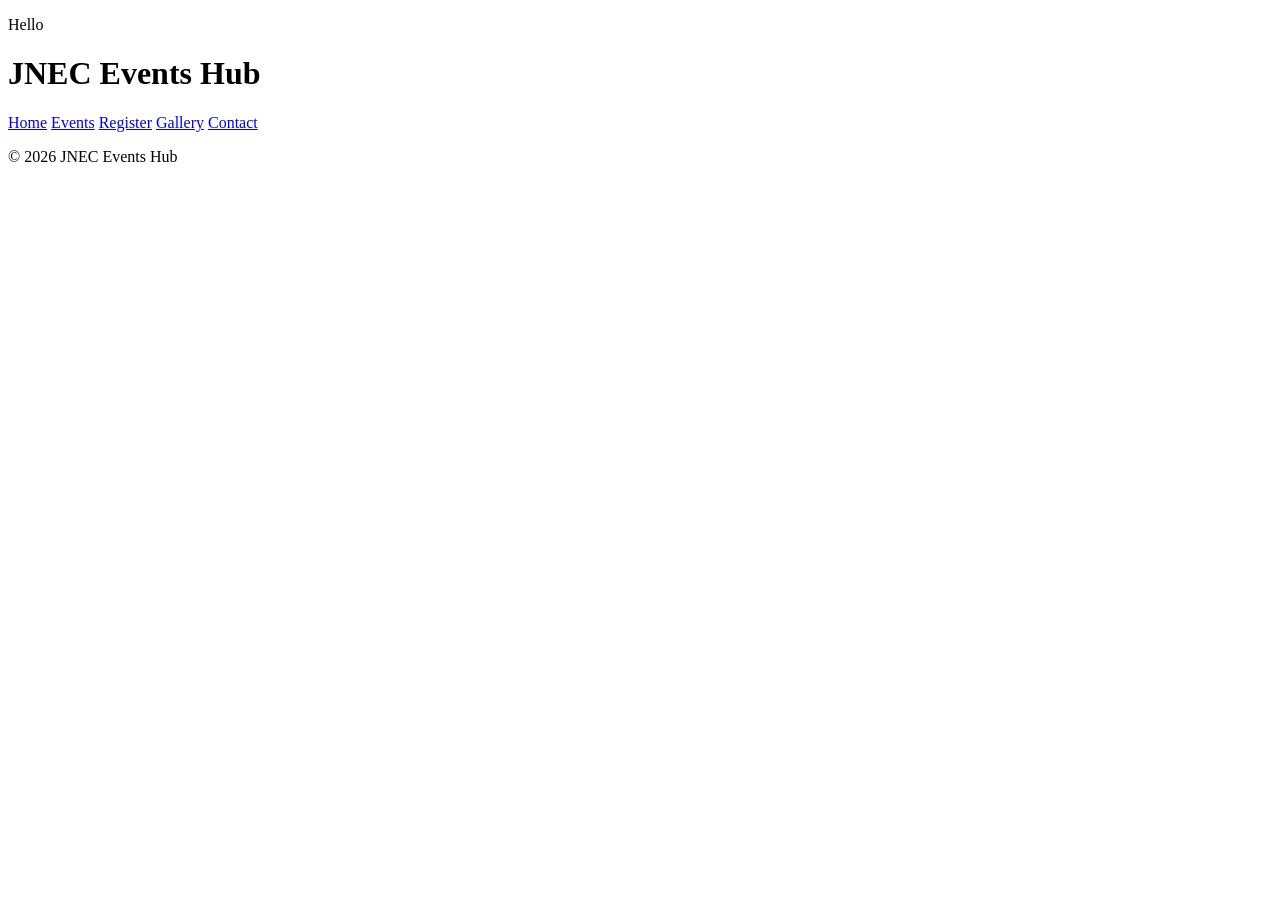
==== index.html @ 50f28904 "P2: shared shell on all pages" ====
<!DOCTYPE html>
<html lang="en">
<head>
<meta charset="UTF-8">
<meta name="viewport" content="width=device-width, initial-scale=1.0">
<title>JNEC Events Hub — Home</title>
</head>
<body>
<header id="top">
     <p>Hello</p>
<h1>JNEC Events Hub</h1>
<nav>
<a href="index.html" title="Go to home page">Home</a>
<a href="events.html">Events</a>
<a href="register.html">Register</a>
<a href="gallery.html">Gallery</a>
<a href="contact.html">Contact</a>
</nav>
</header>
<main>
<!-- page content here -->
</main>
<footer>
<p>&copy; 2026 JNEC Events Hub</p>
</footer>
</body>
</html>
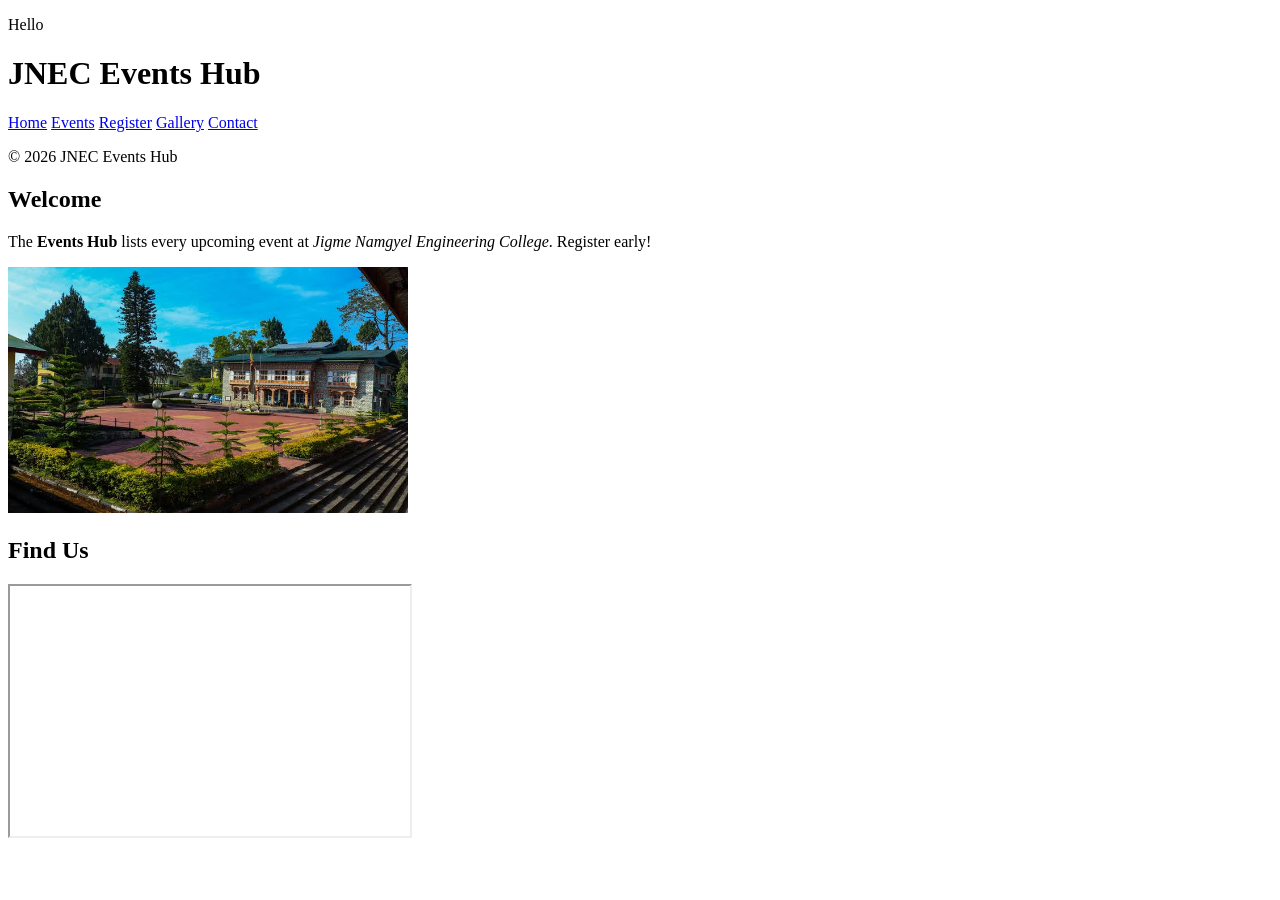
==== commit b6bcc41d: "P2: home page content" ====
--- a/index.html
+++ b/index.html
@@ -25,3 +25,19 @@
 </footer>
 </body>
 </html>
+<section id="welcome" class="intro">
+<h2>Welcome</h2>
+<p>The <strong>Events Hub</strong> lists every upcoming event at
+<em>Jigme Namgyel Engineering College</em>.
+<span class="highlight" title="Registrations close 3 days before each event">
+Register early!</span></p>
+<img src="media/images.jpg" alt="JNEC campus" width="400"
+title="Our campus in Dewathang">
+</section>
+<section id="location">
+<h2>Find Us</h2>
+<iframe
+src="https://www.openstreetmap.org/export/embed.html?bbox=91.44,26.85,91.48,26.88"
+width="400" height="250" title="Campus map"></iframe>
+</section>
+
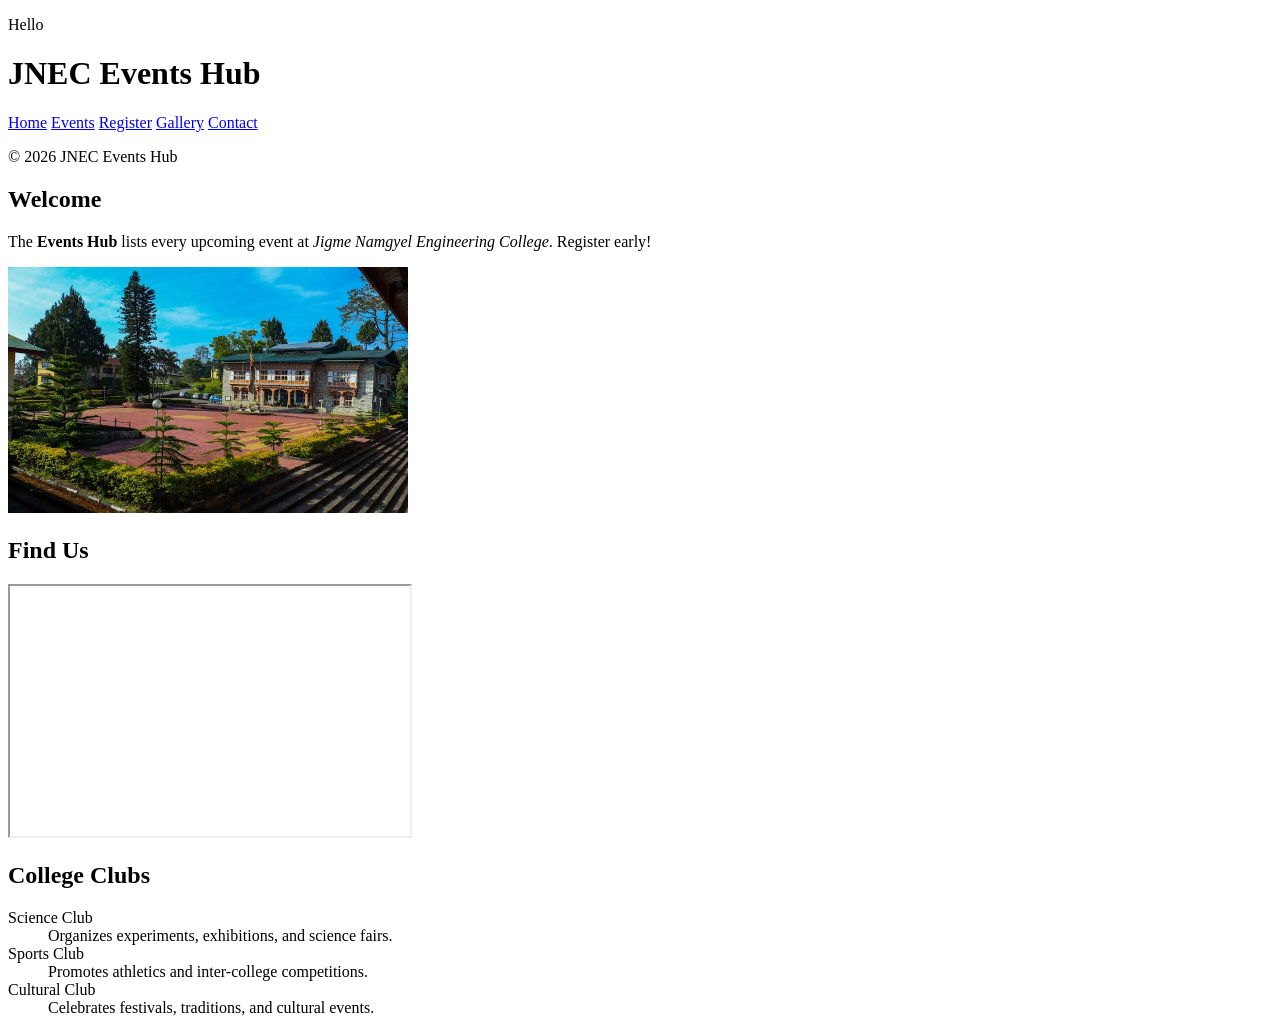
==== commit 19225361: "add clubs section with description list" ====
--- a/index.html
+++ b/index.html
@@ -40,4 +40,14 @@
 src="https://www.openstreetmap.org/export/embed.html?bbox=91.44,26.85,91.48,26.88"
 width="400" height="250" title="Campus map"></iframe>
 </section>
-
+<section>
+  <h2>College Clubs</h2>
+  <dl>
+    <dt>Science Club</dt>
+    <dd>Organizes experiments, exhibitions, and science fairs.</dd>
+    <dt>Sports Club</dt>
+    <dd>Promotes athletics and inter-college competitions.</dd>
+    <dt>Cultural Club</dt>
+    <dd>Celebrates festivals, traditions, and cultural events.</dd>
+  </dl>
+</section>
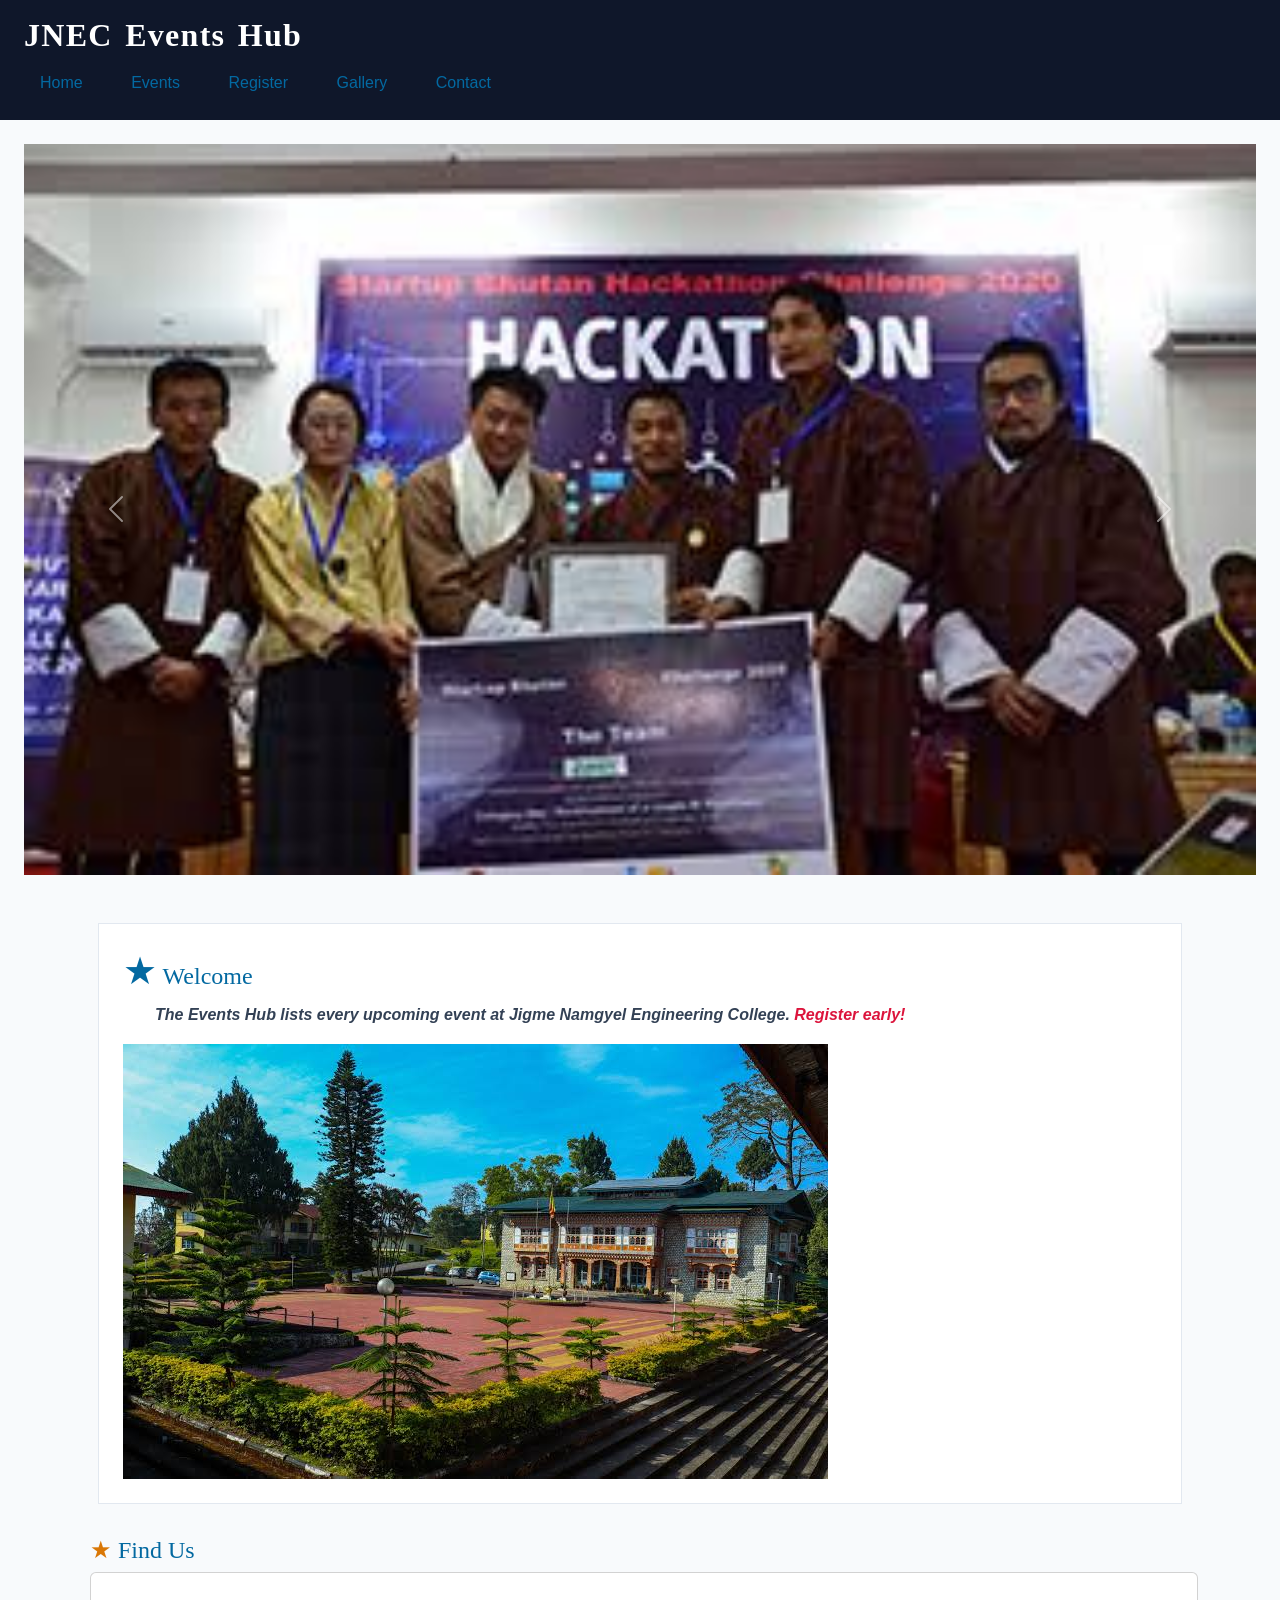
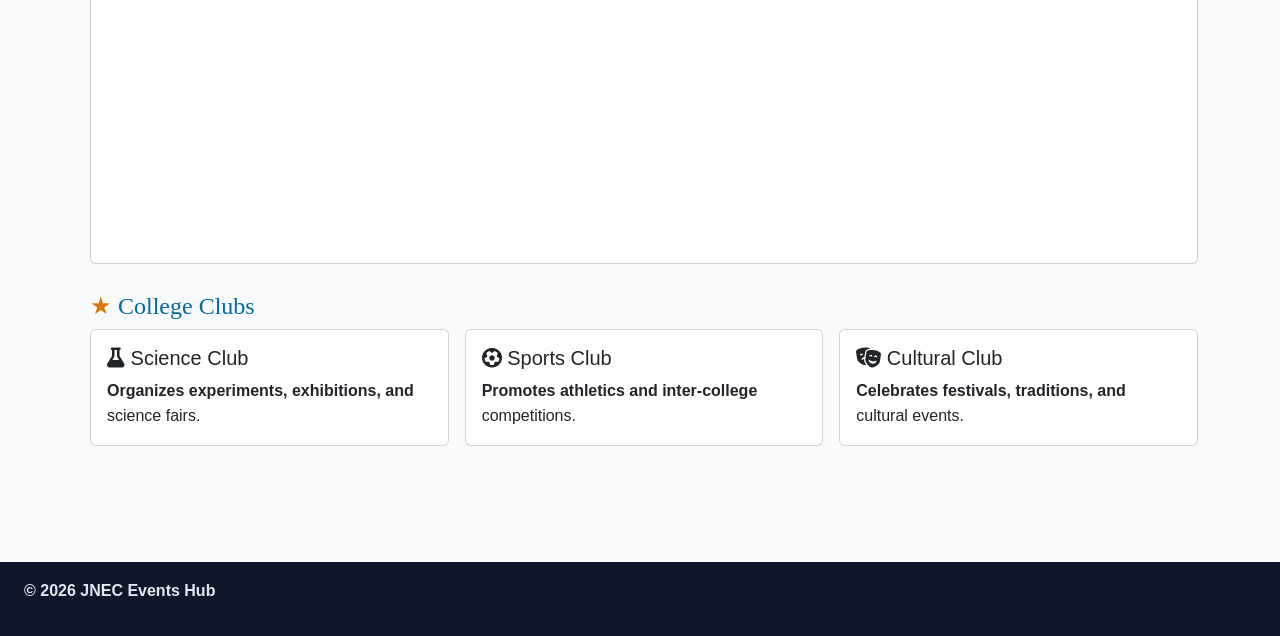
==== commit a7e9f05a: "p3: all selector types" ====
--- a/index.html
+++ b/index.html
@@ -4,50 +4,112 @@
 <meta charset="UTF-8">
 <meta name="viewport" content="width=device-width, initial-scale=1.0">
 <title>JNEC Events Hub — Home</title>
+
+<!-- 1. Bootstrap CSS (framework) -->
+<link href="https://cdn.jsdelivr.net/npm/bootstrap@5.3.3/dist/css/bootstrap.min.css" rel="stylesheet">
+<!-- 2. Font Awesome (icons) -->
+<link rel="stylesheet" href="https://cdnjs.cloudflare.com/ajax/libs/font-awesome/6.5.2/css/all.min.css">
+<!-- 3. YOUR CSS last so you can override Bootstrap -->
+<link rel="stylesheet" href="css/styles.css">
 </head>
 <body>
+
 <header id="top">
-     <p>Hello</p>
-<h1>JNEC Events Hub</h1>
-<nav>
-<a href="index.html" title="Go to home page">Home</a>
-<a href="events.html">Events</a>
-<a href="register.html">Register</a>
-<a href="gallery.html">Gallery</a>
-<a href="contact.html">Contact</a>
-</nav>
+  <h1 class="hero-title">JNEC Events Hub</h1>
+  <nav>
+    <a href="index.html" title="Go to home page">Home</a>
+    <a href="events.html">Events</a>
+    <a href="register.html">Register</a>
+    <a href="gallery.html">Gallery</a>
+    <a href="contact.html">Contact</a>
+  </nav>
 </header>
+
 <main>
-<!-- page content here -->
+
+  <!-- G4: Carousel -->
+  <div id="eventCarousel" class="carousel slide" data-bs-ride="carousel">
+    <div class="carousel-inner">
+      <div class="carousel-item active">
+        <img src="media/hackathon.jpg" class="d-block w-100" alt="Tech Week Hackathon banner">
+      </div>
+      <div class="carousel-item">
+        <img src="media/losar.jpg" class="d-block w-100" alt="Losar Festival Night banner">
+      </div>
+      <div class="carousel-item">
+        <img src="media/football.jpeg" class="d-block w-100" alt="Inter-College Football banner">
+      </div>
+    </div>
+    <button class="carousel-control-prev" type="button" data-bs-target="#eventCarousel" data-bs-slide="prev">
+      <span class="carousel-control-prev-icon" aria-hidden="true"></span>
+      <span class="visually-hidden">Previous</span>
+    </button>
+    <button class="carousel-control-next" type="button" data-bs-target="#eventCarousel" data-bs-slide="next">
+      <span class="carousel-control-next-icon" aria-hidden="true"></span>
+      <span class="visually-hidden">Next</span>
+    </button>
+  </div>
+
+  <div class="container py-4">
+
+    <section id="welcome" class="intro">
+      <h2>Welcome</h2>
+      <p>The <strong>Events Hub</strong> lists every upcoming event at
+        <em>Jigme Namgyel Engineering College</em>.
+        <span class="highlight" title="Registrations close 3 days before each event">Register early!</span>
+      </p>
+      <img src="media/images.jpg" alt="JNEC campus" class="img-fluid" title="Our campus in Dewathang">
+    </section>
+
+    <section id="location">
+      <h2>Find Us</h2>
+      <div class="card">
+        <div class="card-body">
+          <iframe
+            src="https://www.openstreetmap.org/export/embed.html?bbox=91.44,26.85,91.48,26.88"
+            width="100%" height="250" title="Campus map" style="border:0;"></iframe>
+        </div>
+      </div>
+    </section>
+
+    <section>
+      <h2>College Clubs</h2>
+      <div class="row g-3">
+        <div class="col-md-4">
+          <div class="card h-100">
+            <div class="card-body">
+              <h5 class="card-title"><i class="fa-solid fa-flask"></i> Science Club</h5>
+              <p class="card-text">Organizes experiments, exhibitions, and science fairs.</p>
+            </div>
+          </div>
+        </div>
+        <div class="col-md-4">
+          <div class="card h-100">
+            <div class="card-body">
+              <h5 class="card-title"><i class="fa-solid fa-futbol"></i> Sports Club</h5>
+              <p class="card-text">Promotes athletics and inter-college competitions.</p>
+            </div>
+          </div>
+        </div>
+        <div class="col-md-4">
+          <div class="card h-100">
+            <div class="card-body">
+              <h5 class="card-title"><i class="fa-solid fa-masks-theater"></i> Cultural Club</h5>
+              <p class="card-text">Celebrates festivals, traditions, and cultural events.</p>
+            </div>
+          </div>
+        </div>
+      </div>
+    </section>
+
+  </div>
 </main>
+
 <footer>
-<p>&copy; 2026 JNEC Events Hub</p>
+  <p>&copy; 2026 JNEC Events Hub</p>
 </footer>
+
+<!-- Bootstrap JS — needed for carousel -->
+<script src="https://cdn.jsdelivr.net/npm/bootstrap@5.3.3/dist/js/bootstrap.bundle.min.js"></script>
 </body>
-</html>
-<section id="welcome" class="intro">
-<h2>Welcome</h2>
-<p>The <strong>Events Hub</strong> lists every upcoming event at
-<em>Jigme Namgyel Engineering College</em>.
-<span class="highlight" title="Registrations close 3 days before each event">
-Register early!</span></p>
-<img src="media/images.jpg" alt="JNEC campus" width="400"
-title="Our campus in Dewathang">
-</section>
-<section id="location">
-<h2>Find Us</h2>
-<iframe
-src="https://www.openstreetmap.org/export/embed.html?bbox=91.44,26.85,91.48,26.88"
-width="400" height="250" title="Campus map"></iframe>
-</section>
-<section>
-  <h2>College Clubs</h2>
-  <dl>
-    <dt>Science Club</dt>
-    <dd>Organizes experiments, exhibitions, and science fairs.</dd>
-    <dt>Sports Club</dt>
-    <dd>Promotes athletics and inter-college competitions.</dd>
-    <dt>Cultural Club</dt>
-    <dd>Celebrates festivals, traditions, and cultural events.</dd>
-  </dl>
-</section>
+</html>
--- a/css/styles.css
+++ b/css/styles.css
@@ -0,0 +1,152 @@
+/* ============================================================
+   FILE: css/styles.css — shared by all JNEC Events Hub pages
+   Practical III — CSS structure, selectors, text, colour,
+   box model, display, responsive
+   ============================================================ */
+
+/* ---------- Part A — base / external CSS ---------- */
+body {
+  font-family: "Segoe UI", Arial, sans-serif;
+  margin: 0;
+  color: #1e293b;
+  background: #f8fafc;
+}
+
+header {
+  background: #0f172a;
+  color: white;
+  padding: 16px 24px;
+}
+
+nav a {
+  color: #7dd3fc;
+  margin-right: 12px;
+  text-decoration: none;
+}
+
+footer {
+  background: #0f172a;
+  color: #e2e8f0;
+  padding: 16px 24px;
+  margin-top: 40px;
+}
+
+main {
+  padding: 24px;
+}
+
+/* ---------- Part B — selectors ---------- */
+
+/* B1 — simple selectors */
+h1 { color: #ffffff; }                         /* element (on dark header) */
+.intro { background: #f8fafc; }                /* class */
+#welcome { padding: 24px; }                    /* id */
+p.intro { font-size: 1.05rem; }                /* element.class */
+h1, h2, h3 { font-family: Georgia, serif; }    /* grouping */
+
+/* B2 — combinator selectors */
+nav a { text-decoration: none; }               /* descendant (nav a) */
+main > section { margin-bottom: 24px; }        /* child */
+h2 + p { font-style: italic; }                 /* adjacent sibling */
+h2 ~ p { color: #334155; }                     /* general sibling */
+
+/* B3 — pseudo-class selectors */
+nav a:hover { color: #38bdf8; }
+input:focus { outline: 2px solid #0369a1; }
+input:checked + label { font-weight: 700; }
+tr:nth-child(even) { background: #f1f5f9; }
+
+/* anchor LVHA order */
+a:link { color: #0369a1; }
+a:visited { color: #7c3aed; }
+a:hover { color: #0ea5e9; }
+a:active { color: #b91c1c; }
+
+/* B4 — pseudo-element selectors */
+p::first-line { font-weight: bold; }
+.intro::first-letter {
+  font-size: 1.6em;
+  color: #0369a1;
+}
+h2::before { content: "★ "; color: #d97706; }
+li::marker { color: #059669; }
+::selection { color: #7f1d1d; background: #fde68a; }
+
+/* B5 — attribute selectors */
+a[target="_blank"] { color: #d97706; }
+input[type="file"] { border: 1px dashed #94a3b8; padding: 8px; }
+input[type="text"] { border: 1px solid #cbd5e1; padding: 8px; }
+
+/* ---------- Part C — text formatting & colour ---------- */
+
+/* C1 — font-family and size */
+h1 { font-size: 2rem; }
+h2 { font-size: 1.5rem; }
+
+/* C2 — weight, line-height, spacing */
+h1 { font-weight: 700; }
+body { line-height: 1.6; }
+.hero-title {
+  letter-spacing: 0.04em;
+  word-spacing: 0.1em;
+}
+em { font-style: italic; }
+
+/* C3 — indent, align, decorate */
+.intro p {
+  text-indent: 2em;
+  text-align: justify;
+}
+nav a { text-decoration: none; }
+.sold-out {
+  text-decoration: line-through;
+  text-decoration-color: #ef4444;
+  text-decoration-style: solid;
+}
+h2 { text-align: left; }
+
+/* C4 — colour: named, hex, RGB */
+body { color: rgb(30, 41, 59); }      /* RGB */
+h2 { color: #0369a1; }                /* hexadecimal */
+.highlight { color: crimson; }        /* named */
+header { background-color: #0f172a; }
+
+/* ---------- Part D — margin & padding (box model) ---------- */
+.intro {
+  margin: 24px 16px 32px 16px; /* top right bottom left */
+  padding: 20px;               /* all four sides */
+  border: 1px solid #e2e8f0;
+  background: white;
+}
+
+section {
+  margin-bottom: 28px;
+  padding-left: 8px;
+}
+
+/* ---------- Part E — display properties ---------- */
+nav a {
+  display: inline-block;
+  padding: 8px 16px;
+}
+.admin-only { display: none; }
+.badge { display: inline; }
+.event-card { display: block; }
+
+/* ---------- Part F — responsive design ---------- */
+img { max-width: 100%; height: auto; }
+
+@media (max-width: 600px) {
+  nav a {
+    display: block;
+    margin: 4px 0;
+  }
+  body { font-size: 15px; }
+}
+
+/* ---------- Own extra selectors (Activity 5) ---------- */
+/* :pseudo-class — highlights whichever nav link matches the current page */
+nav a:active { background: #0369a1; color: white; }
+
+/* [attribute] — flags every external link that opens in a new tab */
+a[target="_blank"]::after { content: " ↗"; }
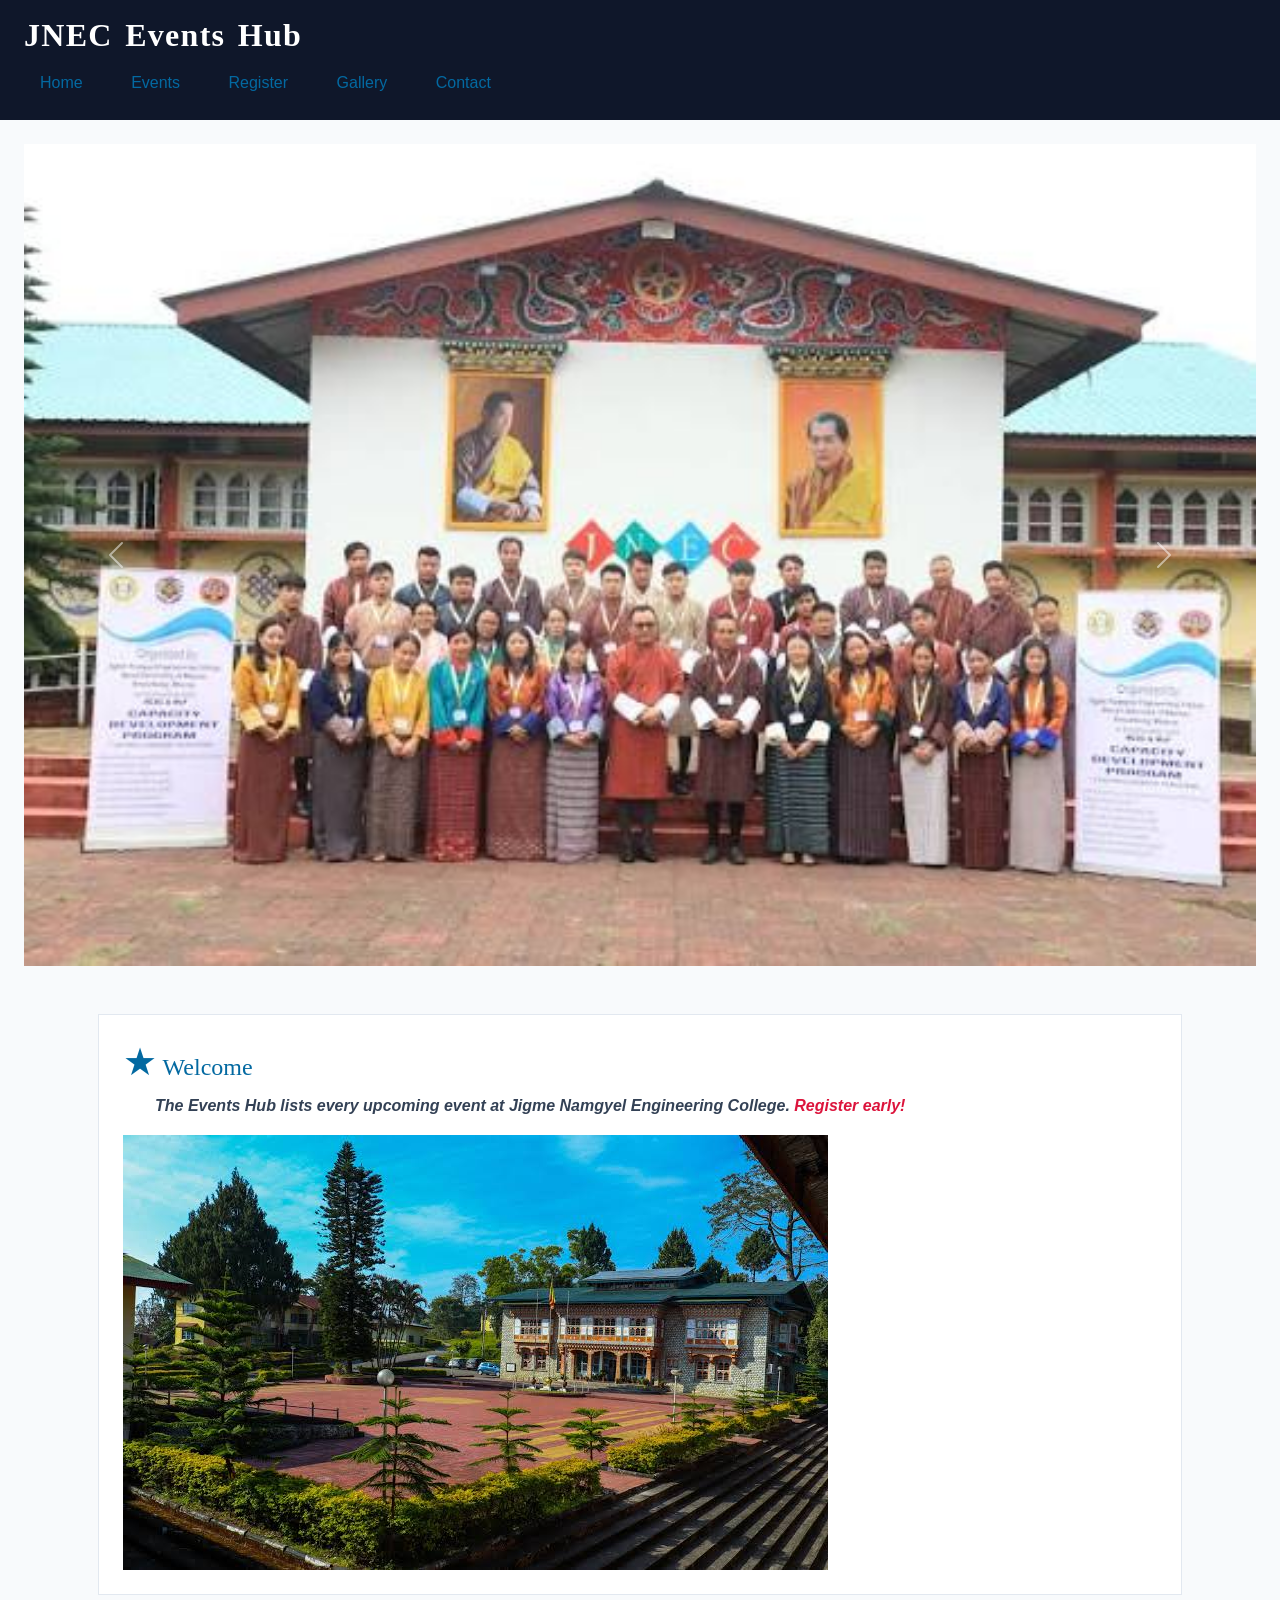
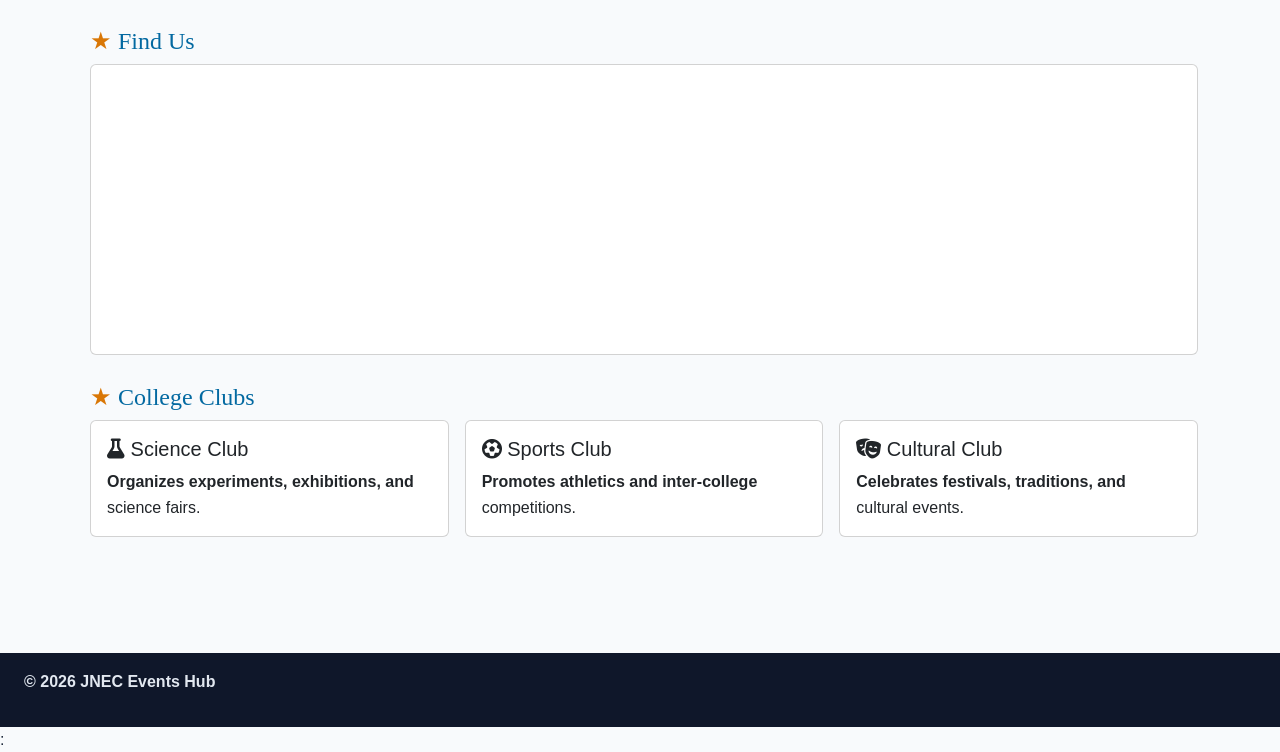
==== commit 82452eab: "updated code" ====
--- a/index.html
+++ b/index.html
@@ -31,14 +31,12 @@
   <div id="eventCarousel" class="carousel slide" data-bs-ride="carousel">
     <div class="carousel-inner">
       <div class="carousel-item active">
-        <img src="media/hackathon.jpg" class="d-block w-100" alt="Tech Week Hackathon banner">
+        <img src="media/banner 1.jpg" class="d-block w-100" alt="Tech Week Hackathon banner">
       </div>
       <div class="carousel-item">
-        <img src="media/losar.jpg" class="d-block w-100" alt="Losar Festival Night banner">
+        <img src="media/banner 2.jpg" class="d-block w-100" alt="Losar Festival Night banner">
       </div>
-      <div class="carousel-item">
-        <img src="media/football.jpeg" class="d-block w-100" alt="Inter-College Football banner">
-      </div>
+    
     </div>
     <button class="carousel-control-prev" type="button" data-bs-target="#eventCarousel" data-bs-slide="prev">
       <span class="carousel-control-prev-icon" aria-hidden="true"></span>
@@ -58,7 +56,7 @@
         <em>Jigme Namgyel Engineering College</em>.
         <span class="highlight" title="Registrations close 3 days before each event">Register early!</span>
       </p>
-      <img src="media/images.jpg" alt="JNEC campus" class="img-fluid" title="Our campus in Dewathang">
+      <img src="media/campus.jpg" alt="JNEC campus" class="img-fluid" title="Our campus in Dewathang">
     </section>
 
     <section id="location">
@@ -111,5 +109,7 @@
 
 <!-- Bootstrap JS — needed for carousel -->
 <script src="https://cdn.jsdelivr.net/npm/bootstrap@5.3.3/dist/js/bootstrap.bundle.min.js"></script>
+: <script src="js/main.js"></script> 
+
 </body>
-</html>+</html>
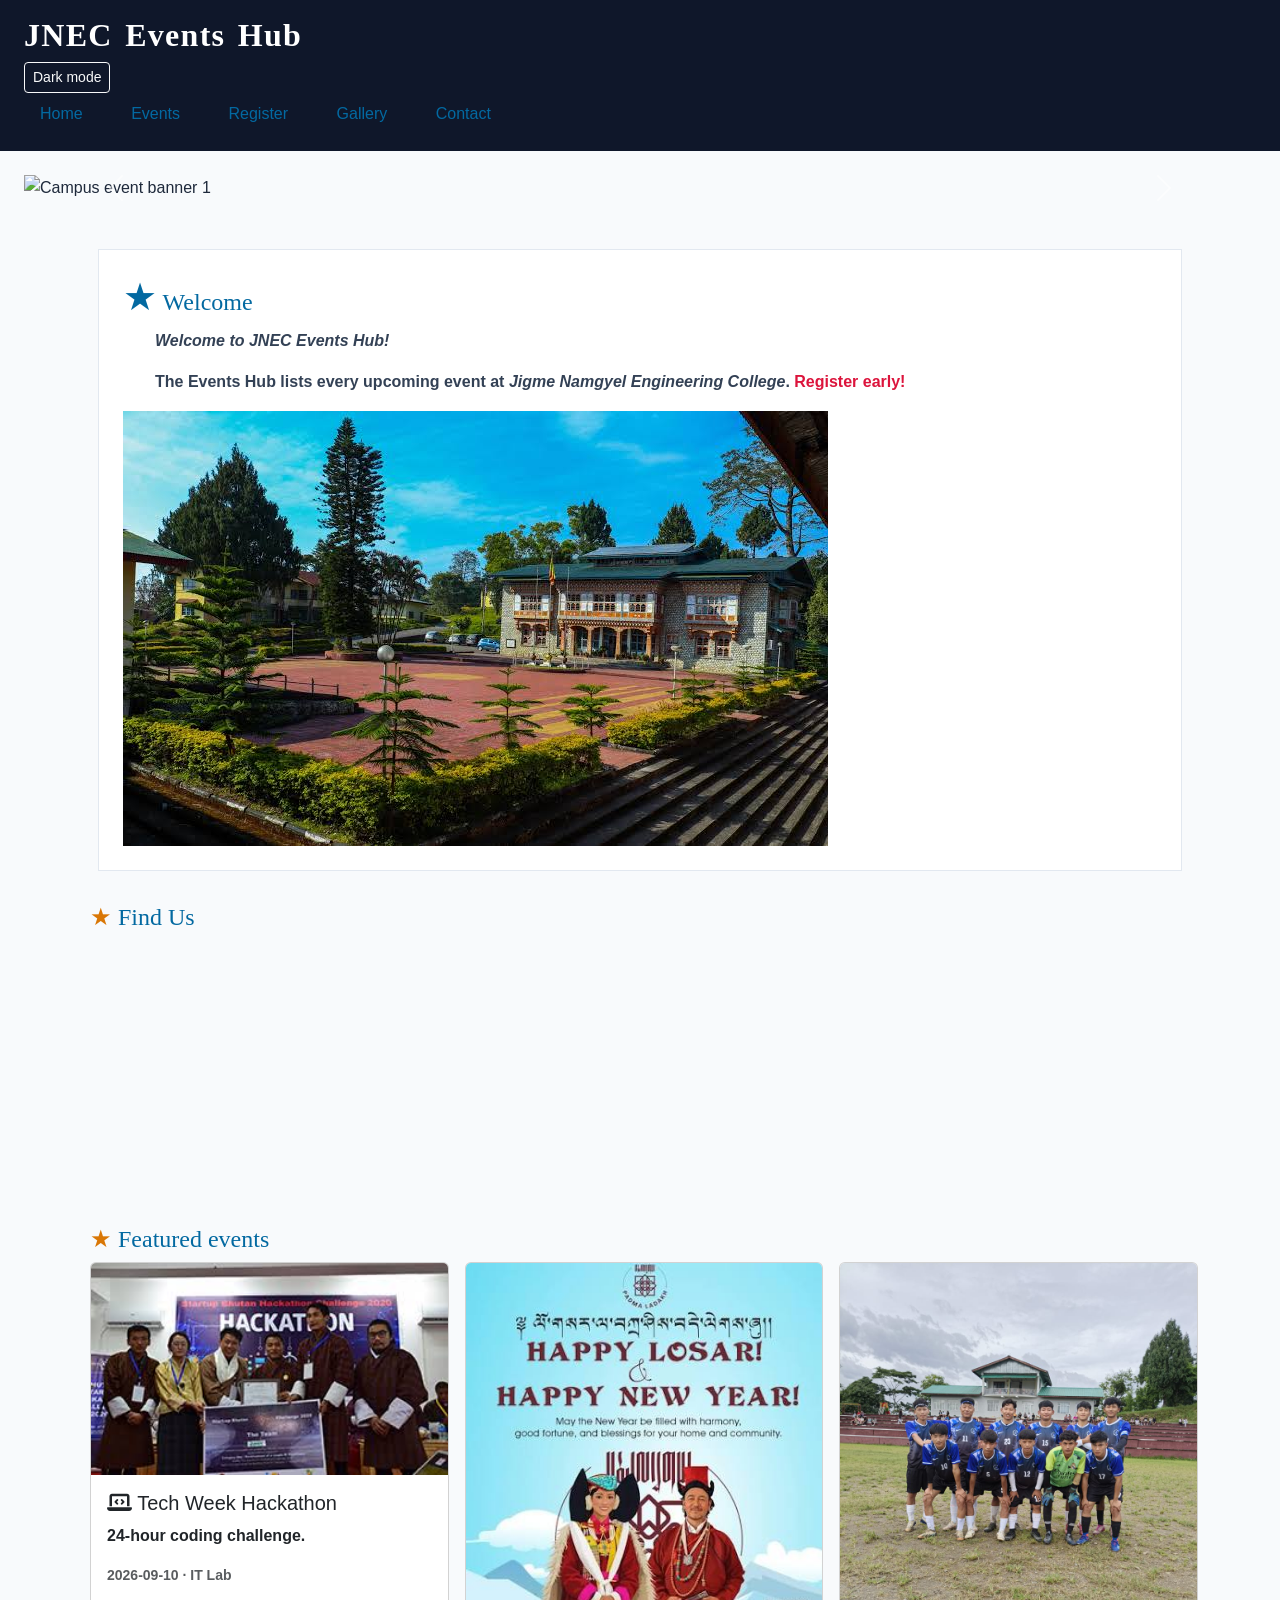
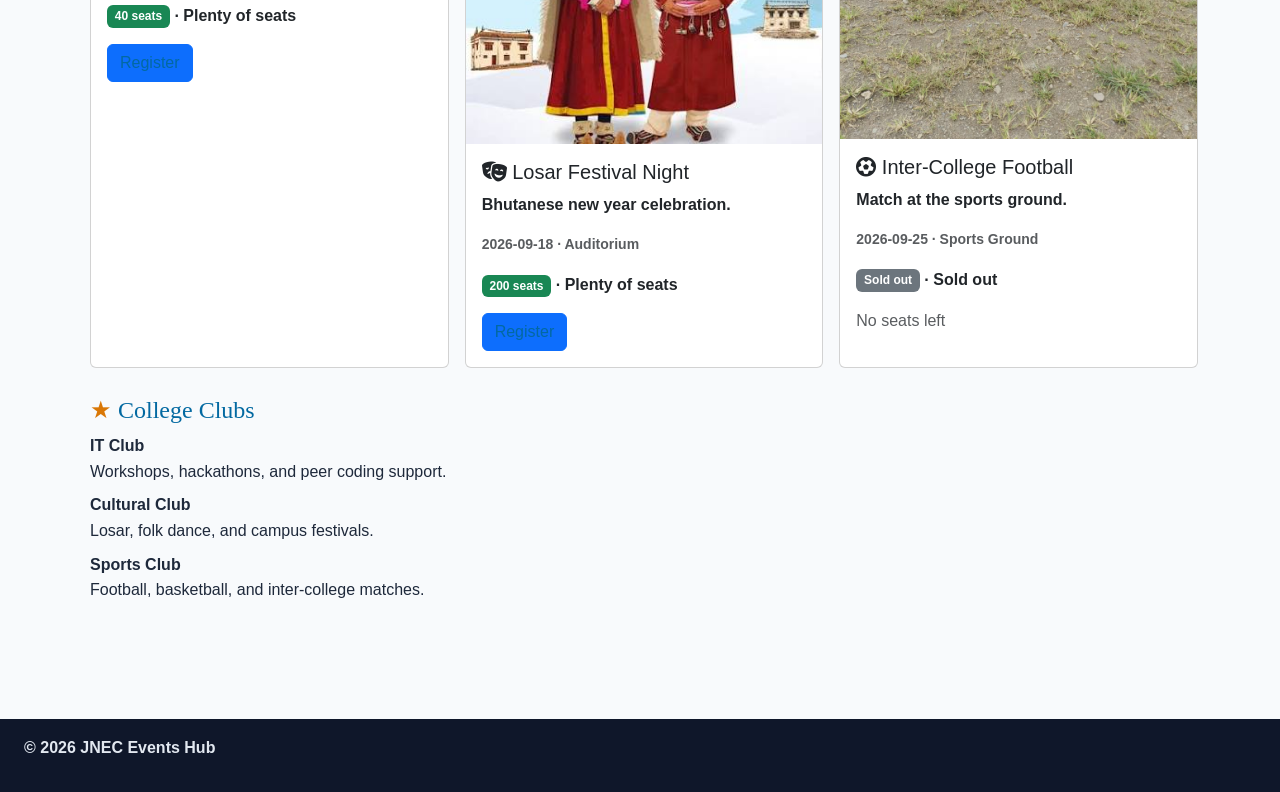
==== commit 4d730309: "intex.html updated" ====
--- a/index.html
+++ b/index.html
@@ -1,115 +1,99 @@
-<!DOCTYPE html>
-<html lang="en">
-<head>
-<meta charset="UTF-8">
-<meta name="viewport" content="width=device-width, initial-scale=1.0">
-<title>JNEC Events Hub — Home</title>
+<!DOCTYPE html> 
+ <html lang="en"> 
+ <head> 
+   <meta charset="UTF-8"> 
+   <meta name="viewport" content="width=device-width, initial-scale=1.0"> 
+   <title>JNEC Events Hub — Home</title> 
+   <link 
+href="https://cdn.jsdelivr.net/npm/bootstrap@5.3.3/dist/css/bootstrap.min.css" 
+rel="stylesheet"> 
+   <link rel="stylesheet" 
+href="https://cdnjs.cloudflare.com/ajax/libs/font-awesome/6.5.2/css/all.min.css"> 
+   <link rel="stylesheet" href="css/styles.css"> 
+ </head> 
+ <body> 
+   <header id="top"> 
+  <h1 class="hero-title">JNEC Events Hub</h1> 
+  <button type="button" id="darkToggle" class="btn btn-sm btn-outline-light">Dark 
+mode</button> 
+  <nav> 
+    <a href="index.html" title="Go to home page">Home</a> 
+    <a href="events.html">Events</a> 
+    <a href="register.html">Register</a> 
+    <a href="gallery.html">Gallery</a> 
+    <a href="contact.html">Contact</a> 
+  </nav> 
+   </header> 
+ 
+   <main> 
+  <div id="eventCarousel" class="carousel slide" data-bs-ride="carousel"> 
+    <div class="carousel-inner"> 
+      	<div class="carousel-item active"> 
+        <img src="media/banner1.jpg" class="d-block w-100" alt="Campus event banner
+1"> 
+      	</div> 
+      	<div class="carousel-item"> 
+        <img src="media/banner2.jpg" class="d-block w-100" alt="Campus event banner
+2"> 
+      	</div> 
+    </div> 
 
-<!-- 1. Bootstrap CSS (framework) -->
-<link href="https://cdn.jsdelivr.net/npm/bootstrap@5.3.3/dist/css/bootstrap.min.css" rel="stylesheet">
-<!-- 2. Font Awesome (icons) -->
-<link rel="stylesheet" href="https://cdnjs.cloudflare.com/ajax/libs/font-awesome/6.5.2/css/all.min.css">
-<!-- 3. YOUR CSS last so you can override Bootstrap -->
-<link rel="stylesheet" href="css/styles.css">
-</head>
-<body>
-
-<header id="top">
-  <h1 class="hero-title">JNEC Events Hub</h1>
-  <nav>
-    <a href="index.html" title="Go to home page">Home</a>
-    <a href="events.html">Events</a>
-    <a href="register.html">Register</a>
-    <a href="gallery.html">Gallery</a>
-    <a href="contact.html">Contact</a>
-  </nav>
-</header>
-
-<main>
-
-  <!-- G4: Carousel -->
-  <div id="eventCarousel" class="carousel slide" data-bs-ride="carousel">
-    <div class="carousel-inner">
-      <div class="carousel-item active">
-        <img src="media/banner 1.jpg" class="d-block w-100" alt="Tech Week Hackathon banner">
-      </div>
-      <div class="carousel-item">
-        <img src="media/banner 2.jpg" class="d-block w-100" alt="Losar Festival Night banner">
-      </div>
-    
-    </div>
-    <button class="carousel-control-prev" type="button" data-bs-target="#eventCarousel" data-bs-slide="prev">
-      <span class="carousel-control-prev-icon" aria-hidden="true"></span>
-      <span class="visually-hidden">Previous</span>
-    </button>
-    <button class="carousel-control-next" type="button" data-bs-target="#eventCarousel" data-bs-slide="next">
-      <span class="carousel-control-next-icon" aria-hidden="true"></span>
-      <span class="visually-hidden">Next</span>
-    </button>
-  </div>
-
-  <div class="container py-4">
-
-    <section id="welcome" class="intro">
-      <h2>Welcome</h2>
-      <p>The <strong>Events Hub</strong> lists every upcoming event at
-        <em>Jigme Namgyel Engineering College</em>.
-        <span class="highlight" title="Registrations close 3 days before each event">Register early!</span>
-      </p>
-      <img src="media/campus.jpg" alt="JNEC campus" class="img-fluid" title="Our campus in Dewathang">
-    </section>
-
-    <section id="location">
-      <h2>Find Us</h2>
-      <div class="card">
-        <div class="card-body">
-          <iframe
-            src="https://www.openstreetmap.org/export/embed.html?bbox=91.44,26.85,91.48,26.88"
-            width="100%" height="250" title="Campus map" style="border:0;"></iframe>
-        </div>
-      </div>
-    </section>
-
-    <section>
-      <h2>College Clubs</h2>
-      <div class="row g-3">
-        <div class="col-md-4">
-          <div class="card h-100">
-            <div class="card-body">
-              <h5 class="card-title"><i class="fa-solid fa-flask"></i> Science Club</h5>
-              <p class="card-text">Organizes experiments, exhibitions, and science fairs.</p>
-            </div>
-          </div>
-        </div>
-        <div class="col-md-4">
-          <div class="card h-100">
-            <div class="card-body">
-              <h5 class="card-title"><i class="fa-solid fa-futbol"></i> Sports Club</h5>
-              <p class="card-text">Promotes athletics and inter-college competitions.</p>
-            </div>
-          </div>
-        </div>
-        <div class="col-md-4">
-          <div class="card h-100">
-            <div class="card-body">
-              <h5 class="card-title"><i class="fa-solid fa-masks-theater"></i> Cultural Club</h5>
-              <p class="card-text">Celebrates festivals, traditions, and cultural events.</p>
-            </div>
-          </div>
-        </div>
-      </div>
-    </section>
-
-  </div>
-</main>
-
-<footer>
-  <p>&copy; 2026 JNEC Events Hub</p>
-</footer>
-
-<!-- Bootstrap JS — needed for carousel -->
-<script src="https://cdn.jsdelivr.net/npm/bootstrap@5.3.3/dist/js/bootstrap.bundle.min.js"></script>
-: <script src="js/main.js"></script> 
-
-</body>
-</html>
+    <button class="carousel-control-prev" type="button" 
+               data-bs-target="#eventCarousel" data-bs-slide="prev"> 
+	      	<span class="carousel-control-prev-icon" aria-hidden="true"></span> 
+	      	<span class="visually-hidden">Previous</span> 
+    </button> 
+    <button class="carousel-control-next" type="button" 
+               data-bs-target="#eventCarousel" data-bs-slide="next"> 
+	      	<span class="carousel-control-next-icon" aria-hidden="true"></span> 
+	      	<span class="visually-hidden">Next</span> 
+    </button> 
+  </div> 
+ 
+  <div class="container py-4"> 
+    <section id="welcome" class="intro"> 
+	      	<h2>Welcome</h2> 
+	      	<p id="welcomeMsg">Welcome.</p> 
+	      	<p>The <strong>Events Hub</strong> lists every upcoming event at 
+         <em>Jigme Namgyel Engineering College</em>. 
+         <span class="highlight" title="Registrations close 3 days before each 
+event">Register early!</span></p> 
+	      	<img src="media/campus.jpg" alt="JNEC campus" class="img-fluid" title="Our 
+campus in Dewathang"> 
+    </section> 
+ 
+    <section id="location"> 
+	      	<h2>Find Us</h2> 
+	      	<iframe 
+src="https://www.openstreetmap.org/export/embed.html?bbox=91.44,26.85,91.48,26.88" 
+              width="400" height="250" title="Campus map"></iframe> 
+    </section> 
+ 
+    <section id="featured"> 
+	      	<h2>Featured events</h2> 
+	      	<div class="row g-3" id="home-events"></div> 
+    </section> 
+ 
+    <section id="clubs"> 
+	      	<h2>College Clubs</h2> 
+	      	<dl> 
+        <dt>IT Club</dt> 
+        <dd>Workshops, hackathons, and peer coding support.</dd> 
+        <dt>Cultural Club</dt> 
+        <dd>Losar, folk dance, and campus festivals.</dd> 
+        <dt>Sports Club</dt> 
+        <dd>Football, basketball, and inter-college matches.</dd> 
+	      	</dl> 
+    </section> 
+  </div> 
+   </main> 
+ 
+   <footer> 
+  <p>&copy; <span id="year"></span> JNEC Events Hub</p> 
+   </footer> 
+   <script 
+src="https://cdn.jsdelivr.net/npm/bootstrap@5.3.3/dist/js/bootstrap.bundle.min.js">
+</script> 
+   <script src="js/main.js"></script> 
+ </body> 
+ </html> 
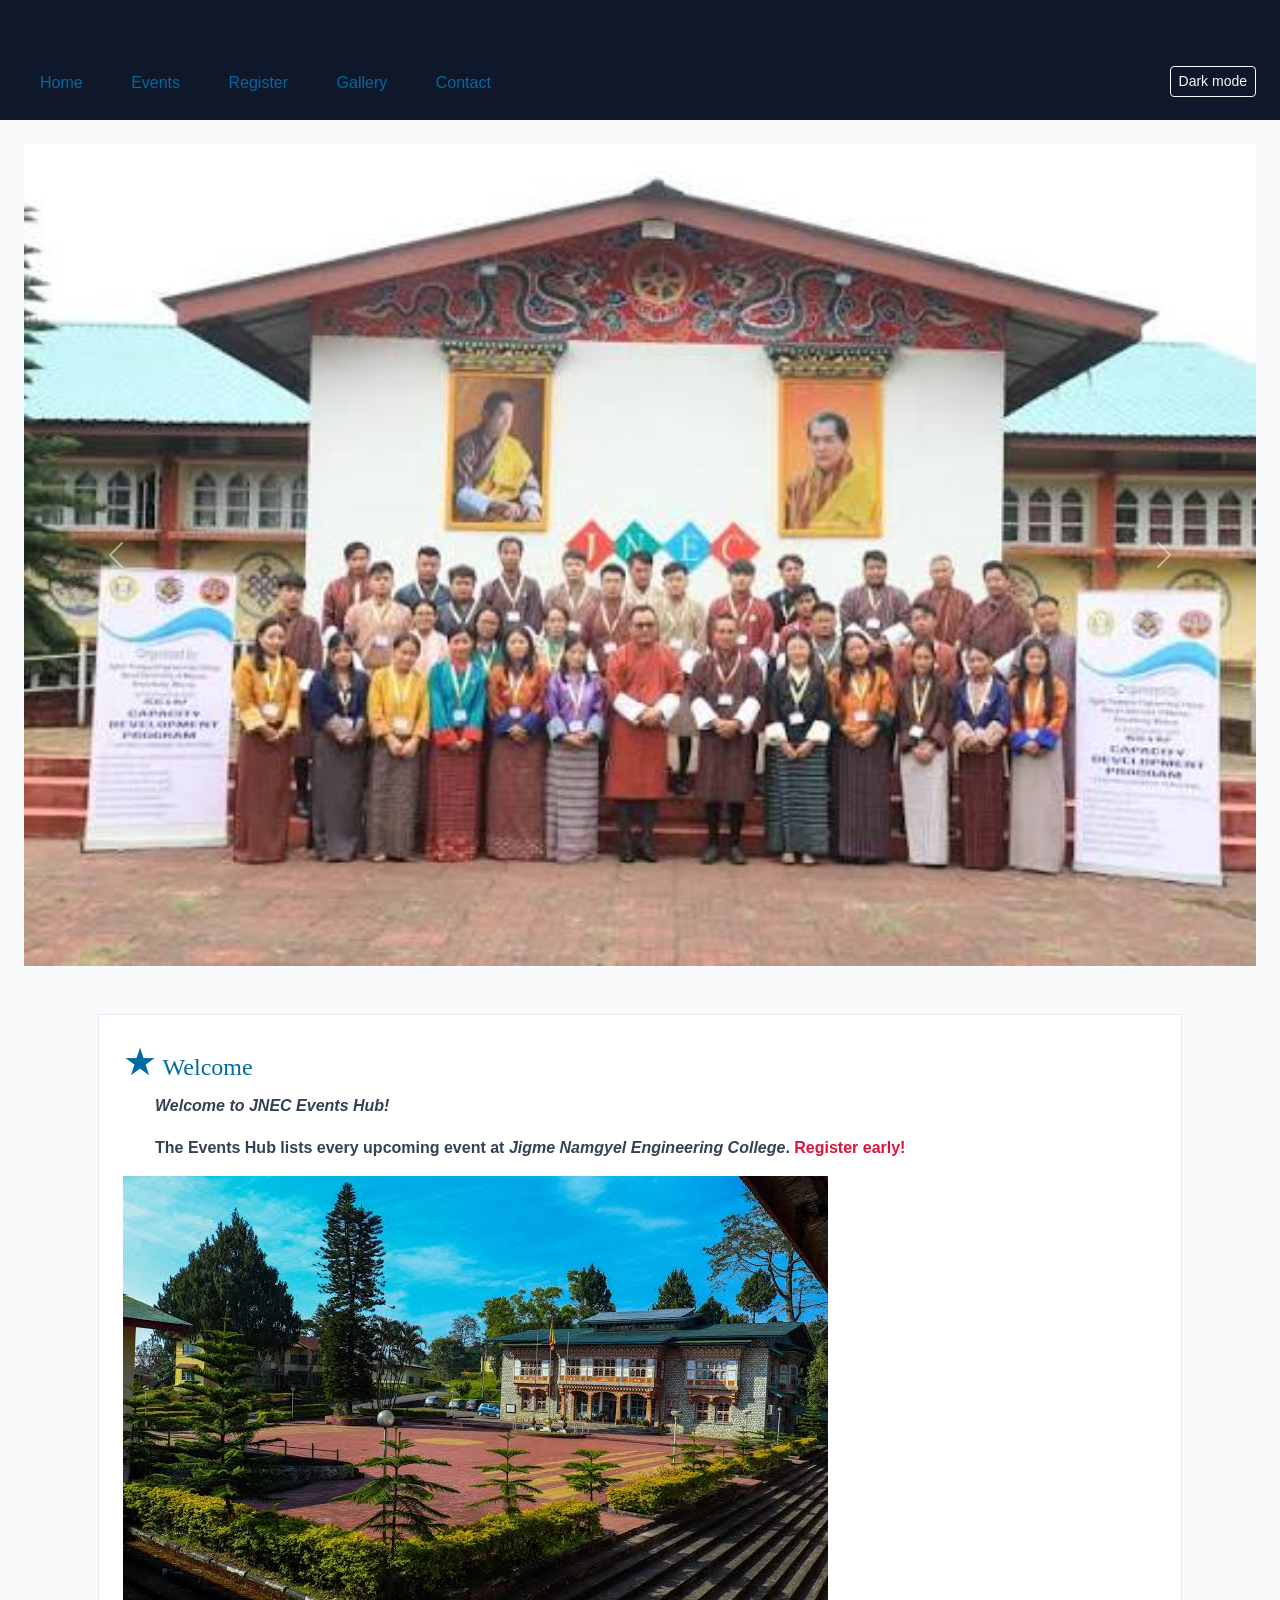
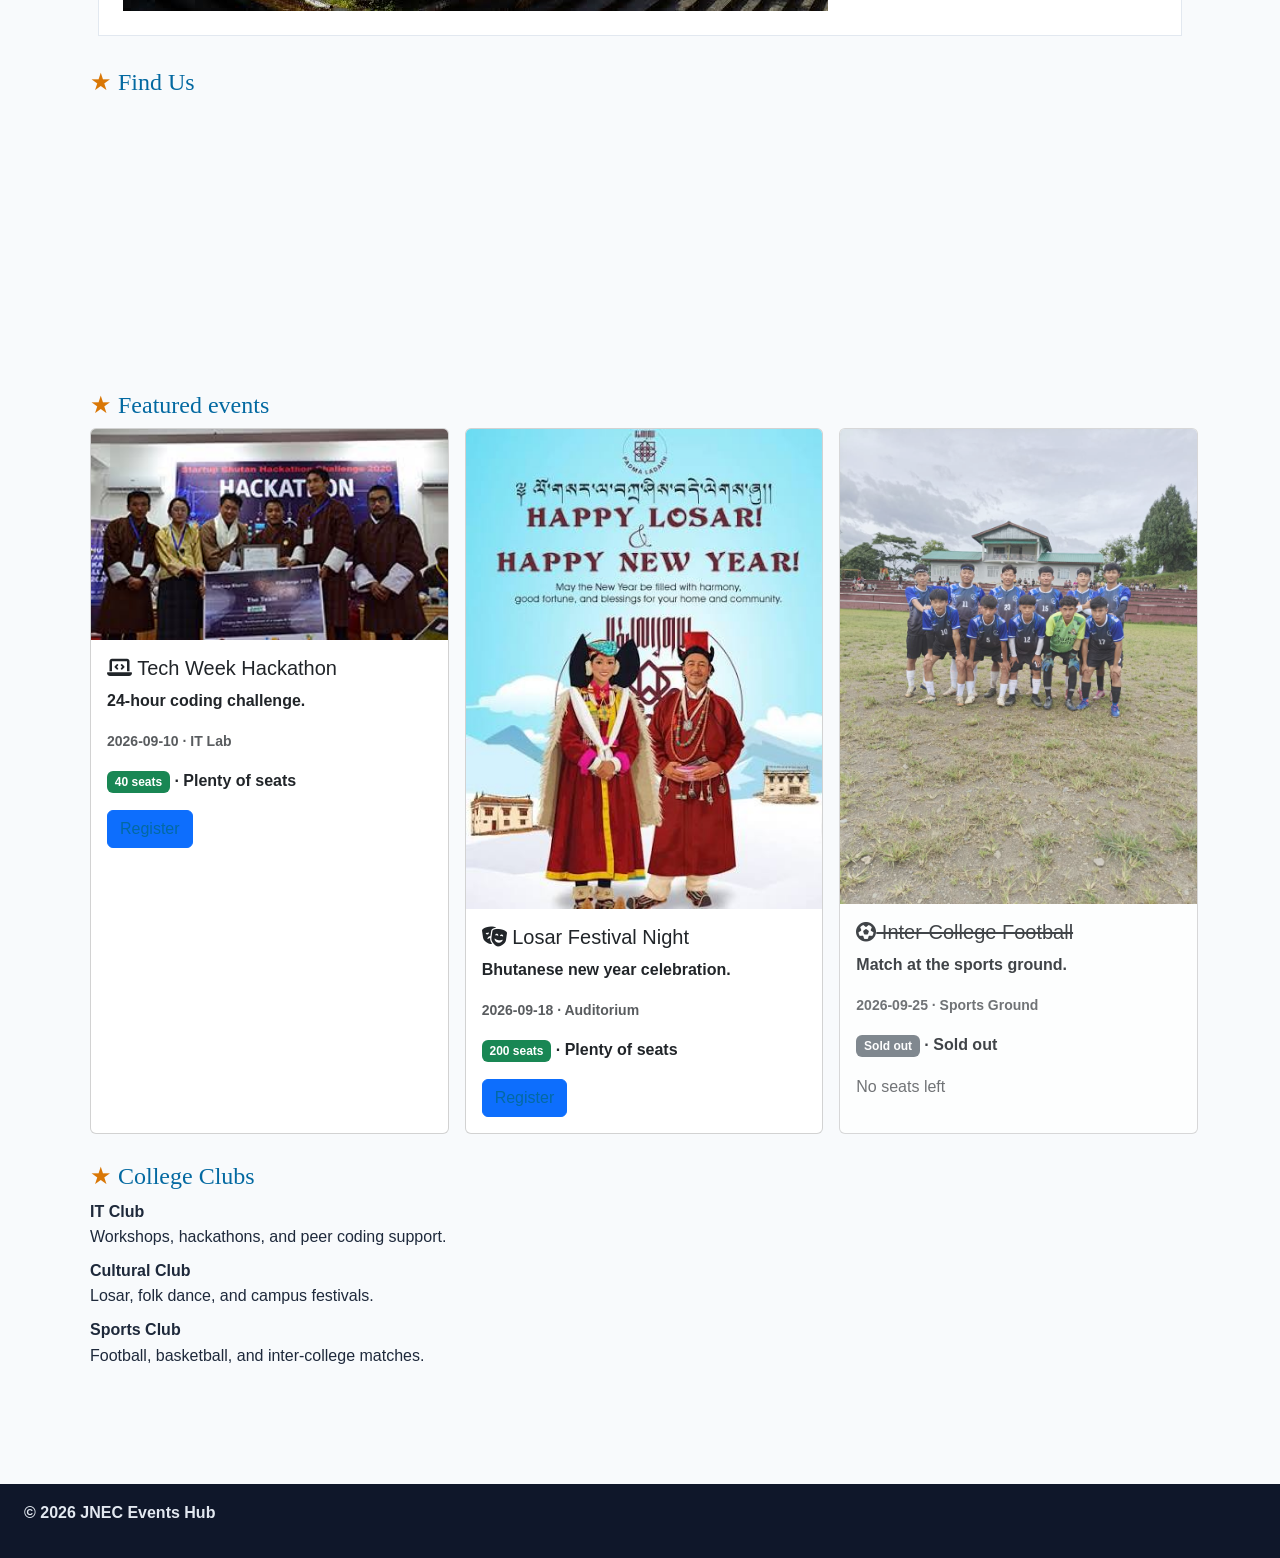
==== commit 7f0e2db6: "updated" ====
--- a/index.html
+++ b/index.html
@@ -29,11 +29,11 @@
   <div id="eventCarousel" class="carousel slide" data-bs-ride="carousel"> 
     <div class="carousel-inner"> 
       	<div class="carousel-item active"> 
-        <img src="media/banner1.jpg" class="d-block w-100" alt="Campus event banner
+        <img src="media/banner 1.jpg" class="d-block w-100" alt="Campus event banner
 1"> 
       	</div> 
       	<div class="carousel-item"> 
-        <img src="media/banner2.jpg" class="d-block w-100" alt="Campus event banner
+        <img src="media/banner 2.jpg" class="d-block w-100" alt="Campus event banner
 2"> 
       	</div> 
     </div> 
